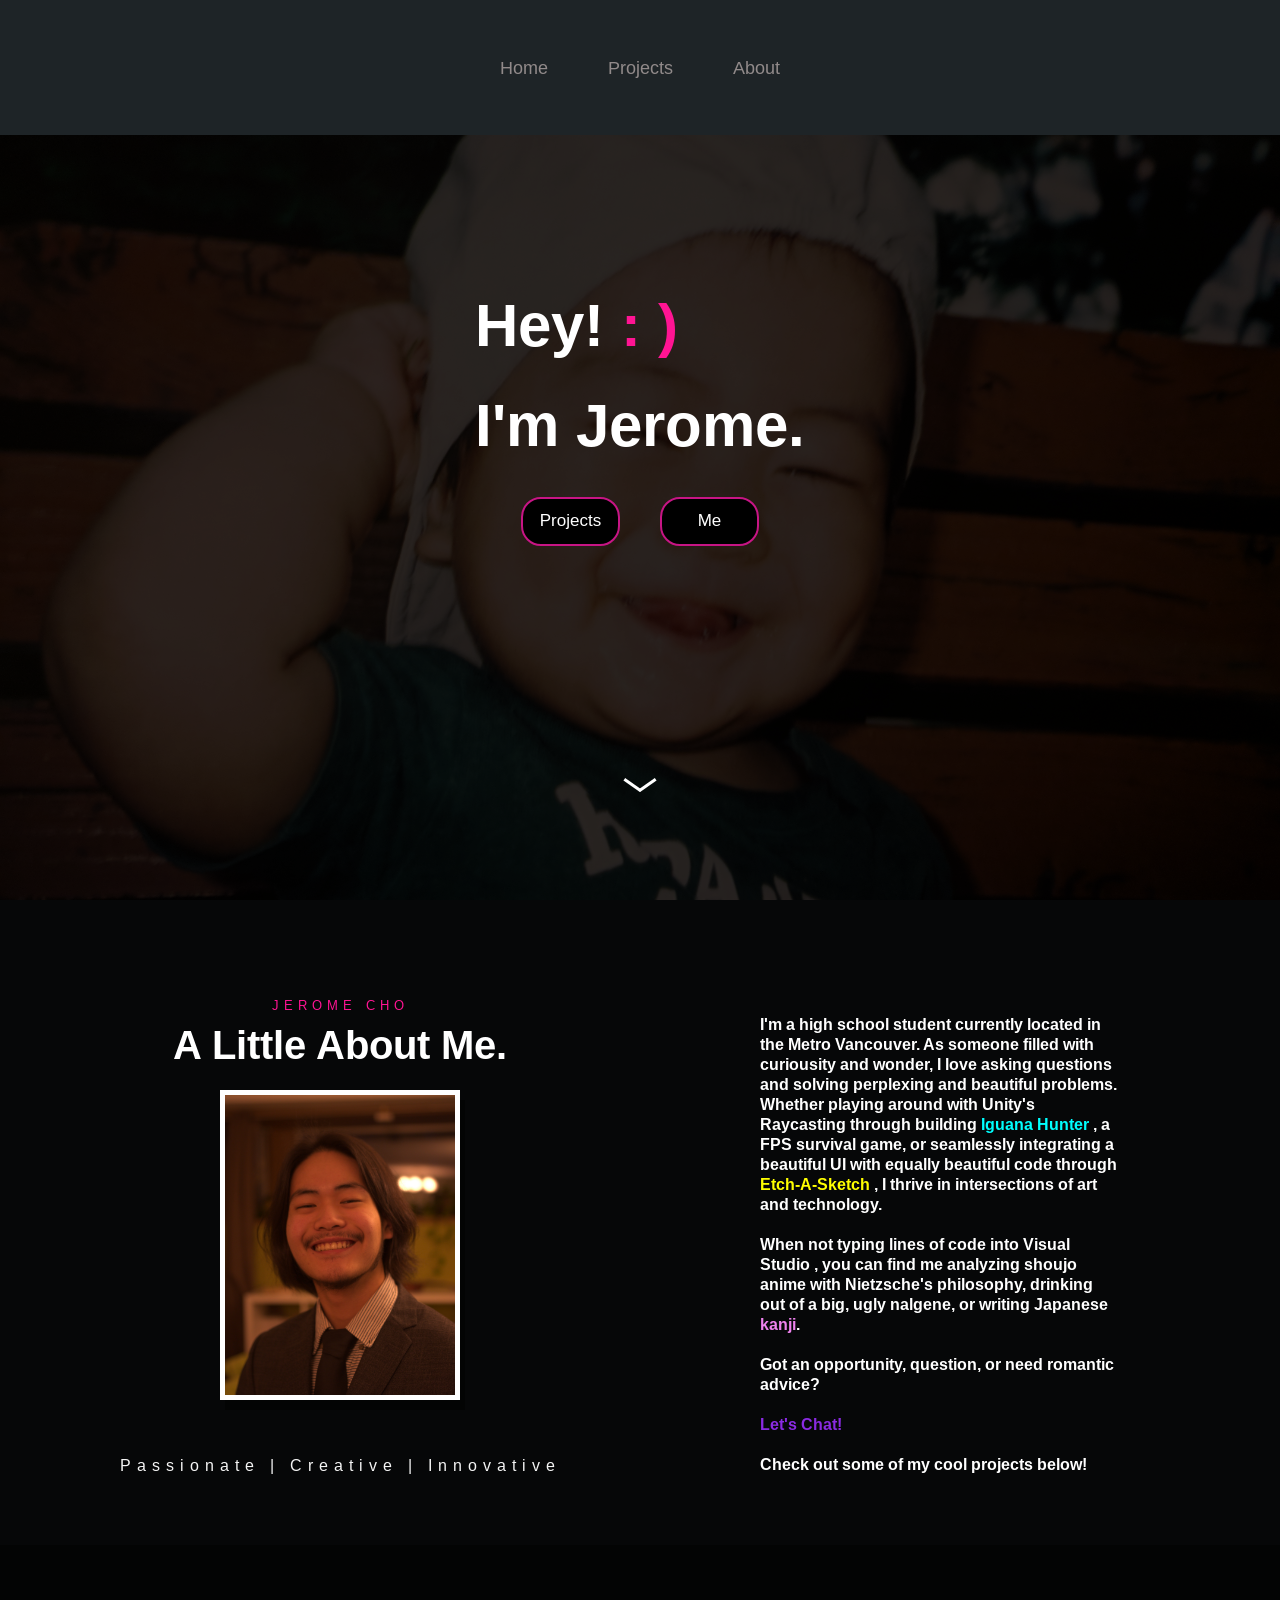
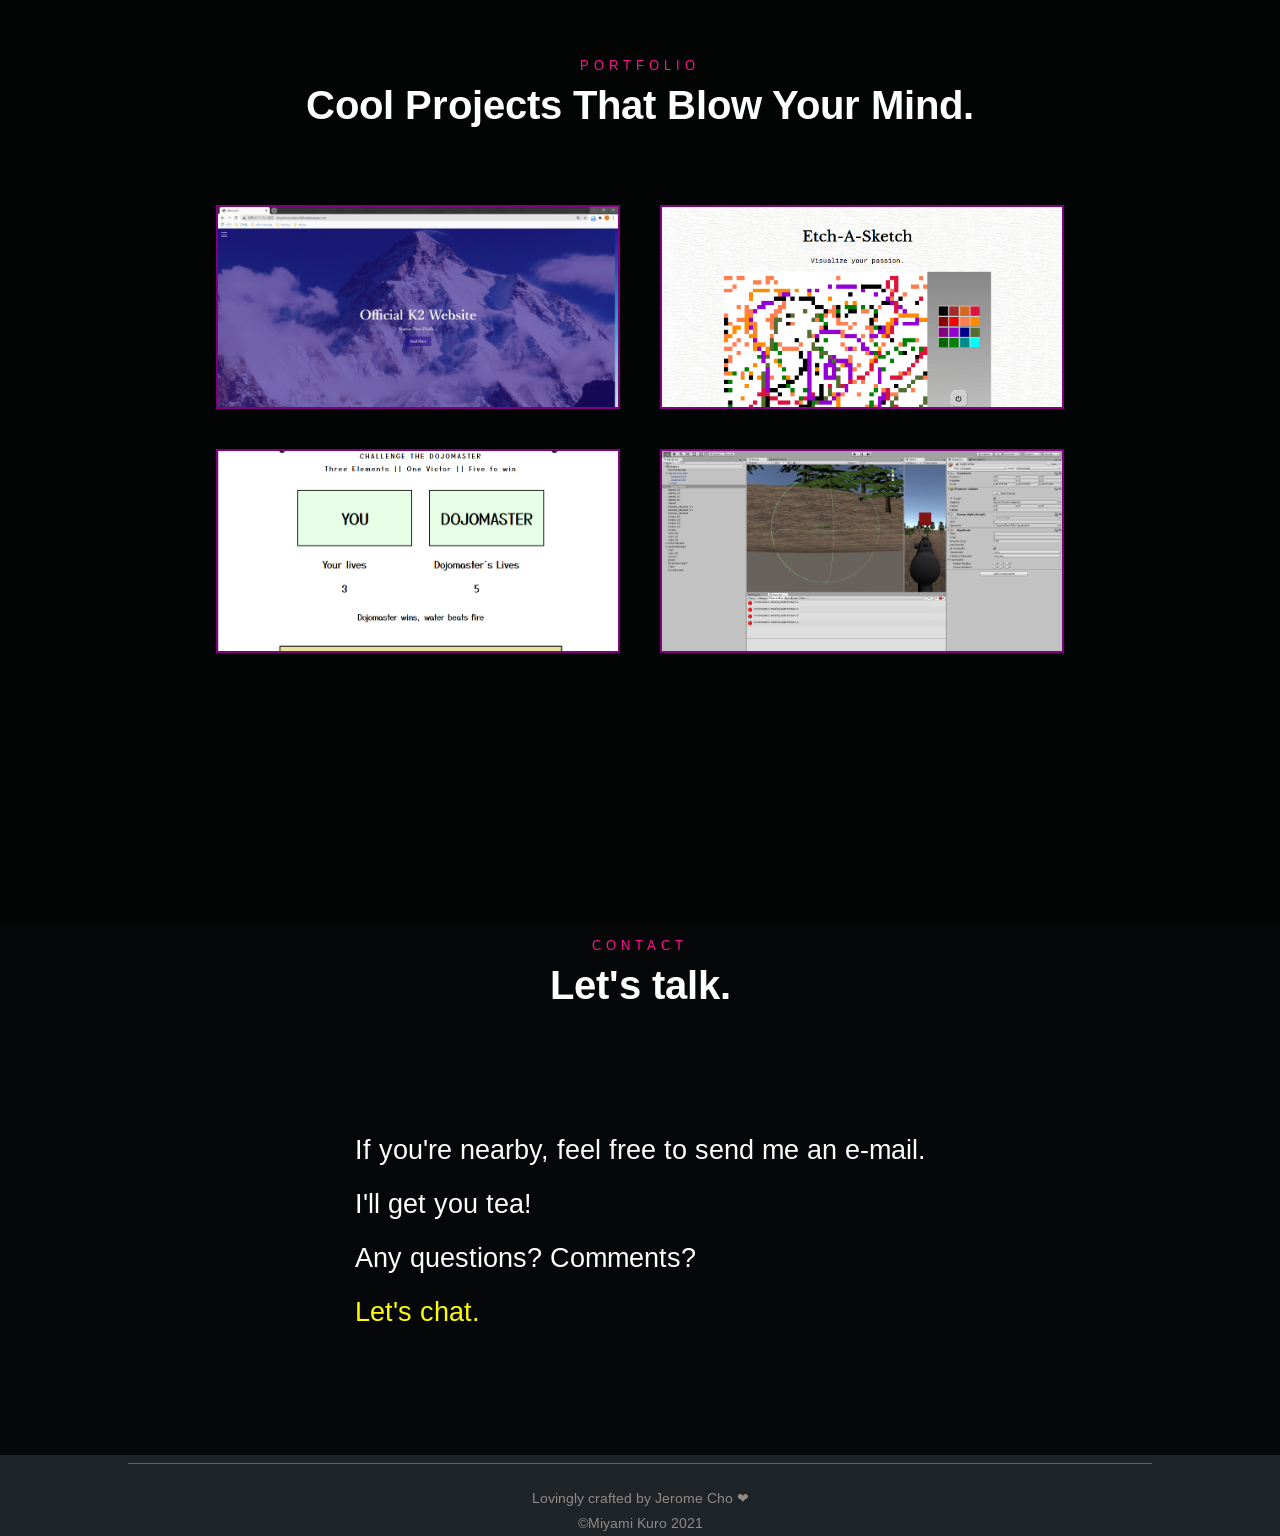
==== index.html @ 731be8f0 "Changed test.html to index.html" ====
<!DOCTYPE html>
<html>
    <head>
        <meta charset="UTF-8">
        <link rel="stylesheet" href="reset.css">
        <link rel="stylesheet" href="style.css">
        <!--jQuery-->
        <script src="https://ajax.googleapis.com/ajax/libs/jquery/3.5.1/jquery.min.js"></script>
        <script src="script.js" async></script> 
        <link rel="preconnect" href="https://fonts.gstatic.com">
        <link href="https://fonts.googleapis.com/css2?family=Arimo:wght@400;700&display=swap" rel="stylesheet"> 
    </head>
    <body>
        <header>
            <nav>
                <div class="nav">
                    <a href="test.html">Home</a>
                    <a href="#projectsSec">Projects</a>
                    <a href="#about">About</a>
                </div>
            </nav>
        </header>
        <main id="main">
            <div id="hero">
                <h1>Hey! <span>: )</span> <br> I'm Jerome. </h1>
                <div id="buttons">
                    <a id="projects" href="#projectsSec">Projects</a>
                    <a id="me" href="#about">Me</a>
                </div>
                <div class="move">
                </div>
            </div>
        </main>
        <div id="about">
            <diV id="aboutLeft">
                <div id="descrip">
                    <p class="descripCaption">JEROME CHO</p>
                    <h1 class="descripTitle">A Little About Me.</h1>
                </div>
                <img id="face" src="/pics/you.jpg">
                <p id="faceCaption">Passionate | Creative | Innovative</p>
            </diV>
            <div id="aboutRight">
                <p>I'm a high school student currently located in the 
                    Metro Vancouver. As someone filled with curiousity 
                    and wonder, I love asking questions and solving 
                    perplexing and beautiful problems. Whether playing 
                    around with Unity's Raycasting through building 
                    <a href="http://bit.ly/367XEsg" style="color: cyan;">Iguana Hunter</a>
                    , a FPS survival game, or seamlessly integrating a 
                    beautiful UI with equally beautiful code through 
                    <a href="http://bit.ly/2OMY0hJ" style="color: yellow;">Etch-A-Sketch</a>
                    , I thrive in intersections of art and technology. <br><br>
                    When not typing lines of code into Visual Studio
                    , you can find me analyzing shoujo anime with 
                    Nietzsche's philosophy, drinking out 
                    of a big, ugly nalgene, or writing Japanese 
                    <a href="https://imgur.com/a/oRPiE6z" style="color: violet">kanji</a>. <br><br>
                    Got an opportunity, question, or need romantic
                    advice? <br><br>
                    <a href="http://bit.ly/2ZlpkFV" style="font-weight: 700; color:blueviolet">Let's Chat!</a><br><br>
                    Check out some of my cool projects below!</p>
            </div>
        </div>
        <div id="projectsSec">
            <div id="projectDesc">
                <p class="descripCaption">PORTFOLIO</p>
                <h1 class="descripTitle">Cool Projects That Blow Your Mind.</h1>
            </div>
            <div id="projectShowcase">
                <div class="projectItem" id="website">
                    <a href="http://bit.ly/3qQcv2G" class="popUp">
                        <p>K2 Website</p>
                    </a>
                </div>
                <div class="projectItem" id="etchASketch">
                    <a href="http://bit.ly/2OMY0hJ" class="popUp">
                        <p>Etch-A-Sketch</p>
                    </a>
                </div>
                <div class="projectItem" id="rockPaper">
                    <a href="http://bit.ly/3tZijbM" class="popUp">
                        <p>Rock Paper Scissors</p>
                    </a>
                </div>
                <div class="projectItem" id="unity">
                    <a href="http://bit.ly/367XEsg" class="popUp">
                        <p>Unity Game Dev</p>
                    </a>
                </div>
            </div>
        </div>
        <div id="contact">
            <div id="contactDesc">
                <p class="descripCaption">CONTACT</p>
                <h1 class="descripTitle">Let's talk.</h1>
            </div>
            <div id="contactInfo">
                <p>If you're nearby, feel free to send me an e-mail. <br><br>
                    I'll get you tea! <br><br>
                    Any questions? Comments? <br><br>
                    <a href="https://bit.ly/2ZlpkFV" style="color: yellow;">Let's chat.</a>
                </p>
            </div>
        </div>
        <footer>
            <hr>
            <p>Lovingly crafted by Jerome Cho ❤ <br>©Miyami Kuro 2021</p>
        </footer>
    </body>
</html>


<!--Nav bar highlighted depending on section of page-->
---- style.css ----
html, body {
    width: 100%;
    height: 100%; 
    font-family: 'Arimo', sans-serif;
    background-color: #1e2427; 
}

header, nav {
    height: 15%;
    display: flex;
    align-items: center;
    justify-content: center;
}

.nav {
    display: flex; 
    align-items: center;
    justify-content: center;
    font-family: 'Arimo', sans-serif;
    font-weight: 400;
}

.nav > a {
    margin: 30px;
    text-decoration: none;
    font-size: 18px;
    color: rgb(145, 138, 138);
    transition: 0.3s;
}

.nav > a:hover {
    color: rgba(255, 255, 255, 1);
}

#main {
    height: 90%;
    display: flex;
    flex-direction: column; 
    align-items: center;
    justify-content: center;
    background-image: url("/pics/baby.jpg");
    background-size: cover;
    background-attachment: fixed;
}

#hero {
    width: 100%;
    height: 100%;
    display: flex; 
    flex-direction: column;
    align-items: center;
    font-size: 60px; 
    font-family: 'Arimo', sans-serif;
    background-color: rgba(0,0,0,0.8);
    color:rgba(255, 255, 255, 1);
    line-height: 100px; /*added */
}

#hero > h1{
    transform: translate(0, 70%);
    font-weight: 700;
}

#buttons{
    transform: translate(0, 105%);
    font-family: 'Arimo', sans-serif;
    font-weight: 400;
}

#hero > h1 > span {
    color: #FF1493;
}

#buttons {
    width: 100%;
    height: 120px;
    display: flex;
    justify-content: center;
    align-items: center;
}

#buttons > a {
    width: 95px;
    height: 45px;
    background-color: black;
    color: rgba(255, 255, 255, 1);
    border: 2px solid #C71585;
    font-family: 'Roboto', sans-serif; 
    font-size: 17px;
    text-decoration: none;
    border-radius: 20px;
    margin: 20px;
    display: flex;
    align-items: center;
    justify-content: center;
    transition: 0.3s;
}

#buttons > a:hover {
    background-color: white;
    color: black;
}

.move::before {
    content: "";
    width: 3px; 
    height: 20px; 
    position: absolute;
    left: 6px;
    top: 5px;
    transform: rotate(55deg);
    background-color:white;
}

.move {
    /*
    background-color: white;
    width: 10px;
    height: 25px;
    */
    transform: translate(0, 35vh);
    animation-name: arrow; 
    animation-duration: 2s;
    animation-iteration-count: infinite;
    animation-timing-function: linear;
}

.move::after {
    content: "";
    width: 3px;
    height: 20px;
    position: absolute;
    top: 5px; 
    right: 6px;
    transform: rotate(-55deg);
    background-color: white;
}

@keyframes arrow {
    0% {
        opacity: 100%;
    }
    50% {
        opacity: 50%;
    }
    100% {
        opacity: 100%;
    }
}

#about {
    background-size: auto;
    position: relative;
    display: flex;
    flex-wrap: wrap;
    justify-content: center;
    padding: 40px;
    background-color: rgba(0,0,0,0.8); 
    color: white;
    float: left;
}

#aboutLeft {
    display: grid;
    align-items: center;
    justify-content: center;
    grid-template-rows: 1fr 40vh 1fr;
    position: relative;
    margin: 0 auto;
    width: 50%;
}

#descrip {
    height: 50%;
    width: auto;
    display: flex;
    flex-direction: column;
    justify-content: center;
    align-items: center;
    line-height: 40px;
}

.descripCaption {
    font-size: 13px;
    font-weight: 400;
    letter-spacing: 5px;
    color: #FF1493;
}

.descripTitle {
    font-size: 40px;
    font-weight: 700;
    color: white;
    text-align: center;
}

#aboutLeft > img {
    height: 300px;
    width: auto;
    border: 5px solid white;
    display: flex; 
    /* centers within the image at the center */
    position: relative;
    margin: 0 auto; 
    box-shadow: 5px 10px rgba(0,0,0,0.45);
}

#aboutLeft > p {
    font-weight: 400;
    letter-spacing: 6px;
    text-align: center;
    line-height: 30px;
    letter-spacing: 6px;
    color: #F5F5F5;
}

#faceCaption {
    word-wrap: break-word;
}

#aboutRight {
    display: flex;
    flex-direction: column;
    align-items: center;
    justify-content: center;
    width: 50%;
}

#aboutRight > p {
    width: 60%;
    padding: 15px;
    margin: 5px;
    font-weight: 700;
    line-height: 20px;
}

#aboutRight > p > a {
    text-decoration: none;
    transition: 0.5s;
}

#aboutRight > p > a:hover{
    opacity: 50%;
}

/*Align about */

#projectsSec {
    background-size: cover;
    position: relative;
    min-height: 100vh;
    max-height: 200vh; 
    padding: 40px;
    display: flex;
    flex-direction: column;
    background-color: rgba(0,0,0,0.9); 
}

#projectDesc {
    height: 200px;
    width: 100%;
    display: flex;
    flex-direction: column;
    justify-content: center;
    align-items: center;
    line-height: 40px;
}

#projectShowcase {
    width: 100%;
    height: auto;
    display: flex;
    justify-content: center;
    align-items: center;
    flex-wrap: wrap;
}

.projectItem {
    width: 400px;
    height: 200px;
    border: 2px solid purple;
    margin: 20px;
    transition: 0.3s;
}

.projectItem:hover {
    border: 2px solid purple;
}

.popUp {
    width: 100%; 
    height: 100%; 
    color: rgba(255,255,255,0);
    display: flex; 
    align-items: center;
    text-decoration: none;
    transition: 0.5s;
}

.popUp > p {
    width: 100%;
    height: 100%;
    display: flex;
    align-items: center;
    justify-content: center;
    transition: 0.5s;
    font-size: 4vh;
}

.popUp:hover {
    background-color: rgba(0,0,0,0.55);
    color: rgba(255,255,255,1);
    font-weight: 700;
}

#website {
    background: url("pics/website.JPG");
}

#etchASketch {
    background: url("/pics/etchasketch");
}

#rockPaper {
    background: url("/pics/rockPaper.png");
}

#unity {
    background: url("/pics/unity.png");
}

#website, #etchASketch, #rockPaper, #unity {
    background-size: cover;
}

#contact {
    width: 100%; 
    background-color: rgba(0,0,0,0.8); 
    display: flex;
    flex-direction: column;
}

#contactDesc {
    width: 100%;
    height: 60%;
    display: flex;
    flex-direction: column; 
    align-items: center;
    justify-content: center;
    line-height: 40px;
}

#contactInfo {
    background-size: cover;
    height: 50vh;
    width: 100%;
    display: flex;
    justify-content: center;
    align-items: center;
    color: white;
    font-size: 3vh;
}

#contactInfo > p > a{
    text-decoration: none;
    transition: 0.3s;
}

#contactInfo > p > a:hover {
    opacity: 40%;
}

footer{
    width: 100%;
    height: 8%;
    /*background-color: #1e2427; */ 
    margin: 0;
    padding: 0;
}

footer > hr {
    width: 80%;
    background-color: rgba(255,255,255,0.3);
    height: 0.2px;
    border: none;
}

footer > p {
    font-size: 1.5vh;
    color: rgb(145, 138, 138);
    line-height: 25px;
    text-align: center;
    position: relative;
    top: 15px;
    left: 0;
    right: 0;
    /*make responsive*/
}


/* phone support android */ 


@media (max-width: 675px) {
    #aboutLeft {
        width: 100%;
        row-gap: 5%;
    }

    #aboutRight {
        width: 100%;
    }

    #aboutRight > p {
        width: 80%;
    }

    #contactInfo {
        font-size: 2.5vh;
    }
}

@media (max-width: 500px) {
    #contactInfo > p{
        width: 80%;
    }
}
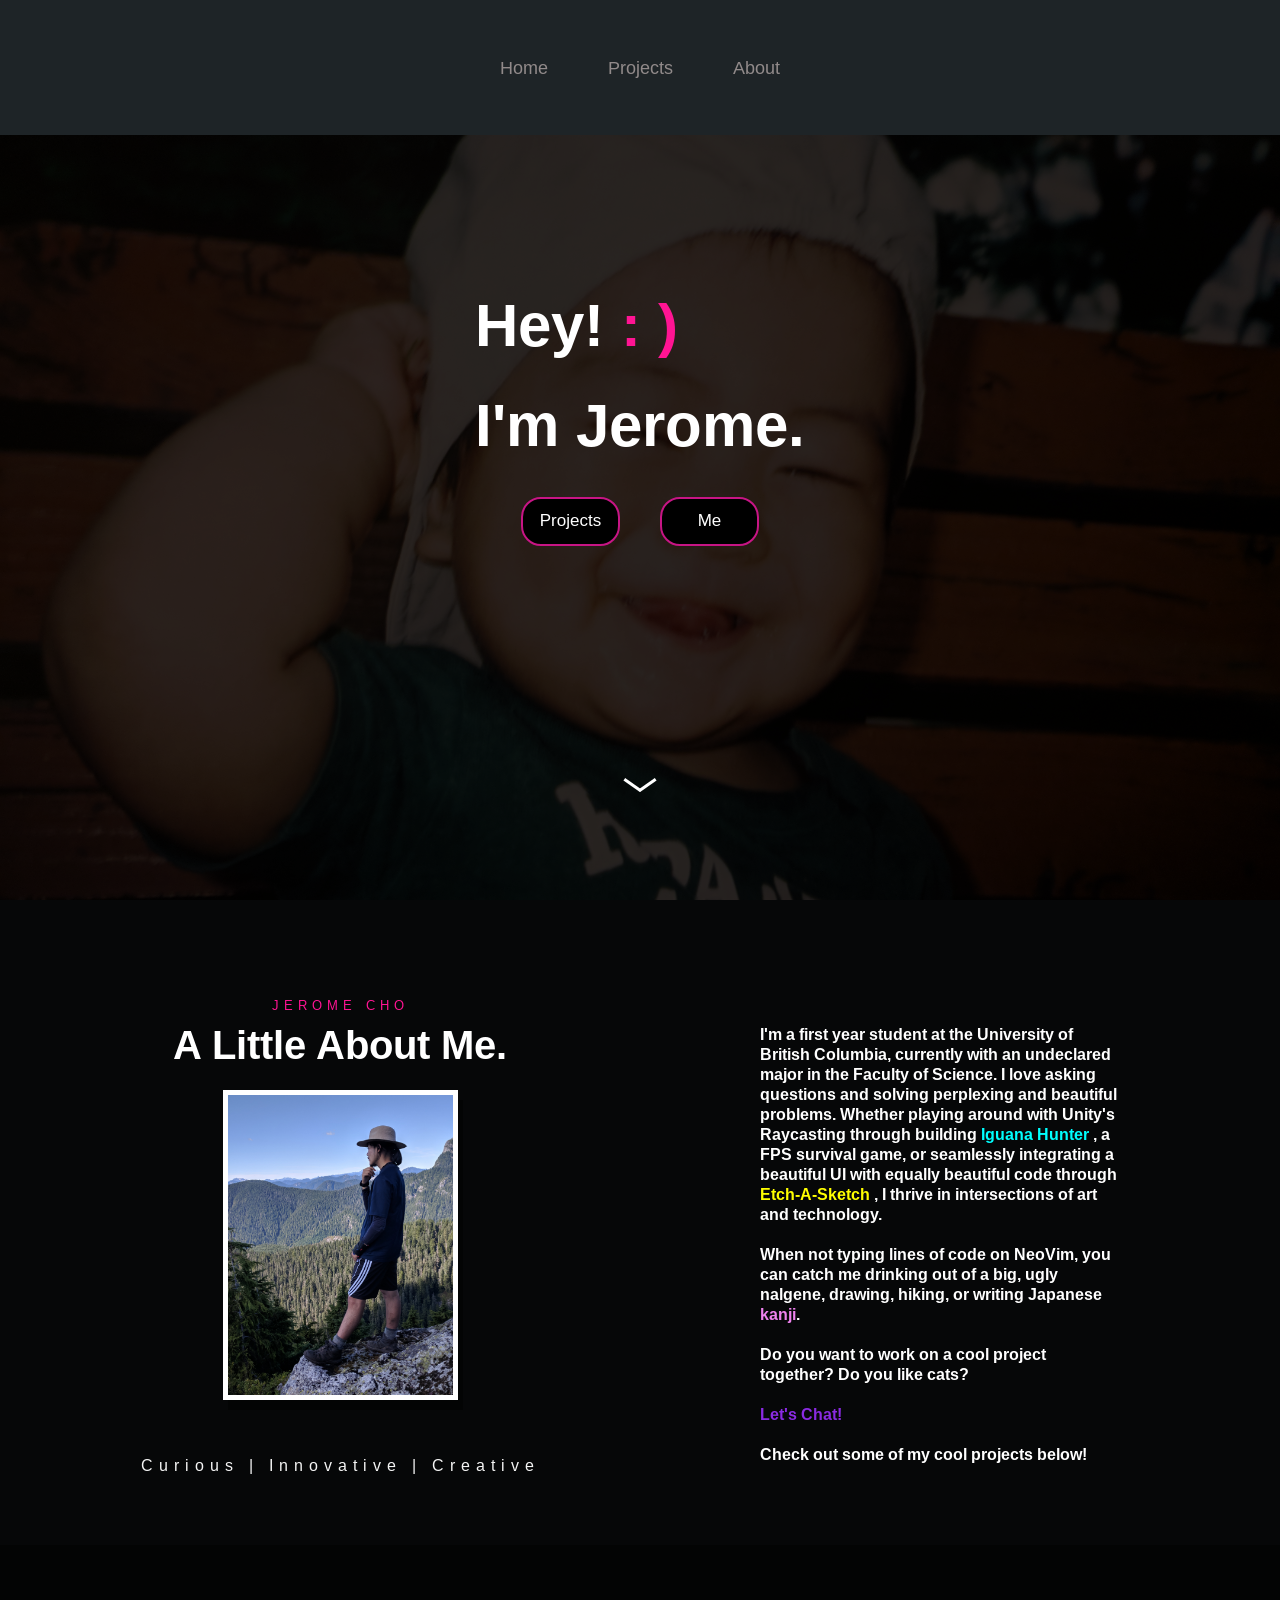
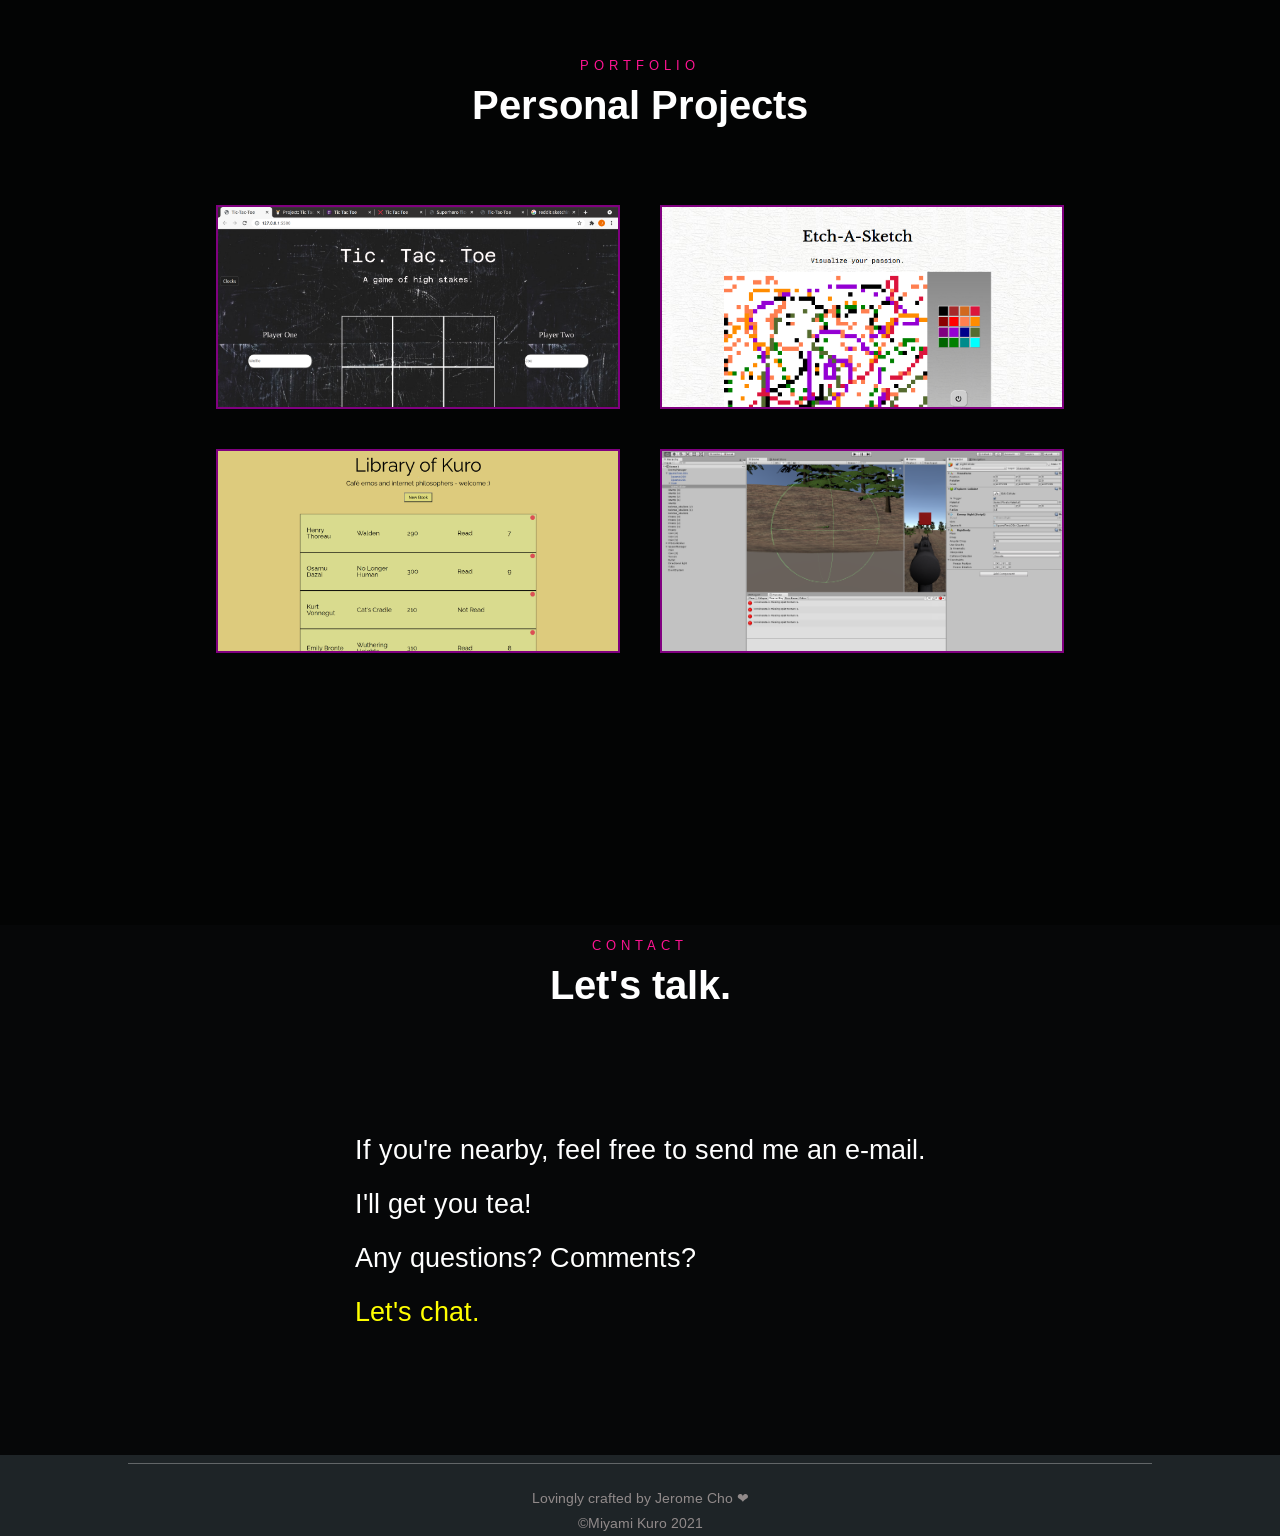
==== commit e57cdac3: "added image" ====
--- a/index.html
+++ b/index.html
@@ -1,7 +1,7 @@
 <!DOCTYPE html>
 <html>
     <head>
-        <meta charset="UTF-8">
+       <meta charset="UTF-8">
         <link rel="stylesheet" href="reset.css">
         <link rel="stylesheet" href="style.css">
         <!--jQuery-->
@@ -37,13 +37,13 @@
                     <p class="descripCaption">JEROME CHO</p>
                     <h1 class="descripTitle">A Little About Me.</h1>
                 </div>
-                <img id="face" src="/pics/you.jpg">
-                <p id="faceCaption">Passionate | Creative | Innovative</p>
+                <img id="face" src="/pics/profile.jpg">
+                <p id="faceCaption">Curious | Innovative | Creative</p>
             </diV>
             <div id="aboutRight">
-                <p>I'm a high school student currently located in the 
-                    Metro Vancouver. As someone filled with curiousity 
-                    and wonder, I love asking questions and solving 
+                <p>I'm a first year student at the University of British 
+		Columbia, currently with an undeclared major in the Faculty 
+		of Science. I love asking questions and solving 
                     perplexing and beautiful problems. Whether playing 
                     around with Unity's Raycasting through building 
                     <a href="http://bit.ly/367XEsg" style="color: cyan;">Iguana Hunter</a>
@@ -51,13 +51,10 @@
                     beautiful UI with equally beautiful code through 
                     <a href="http://bit.ly/2OMY0hJ" style="color: yellow;">Etch-A-Sketch</a>
                     , I thrive in intersections of art and technology. <br><br>
-                    When not typing lines of code into Visual Studio
-                    , you can find me analyzing shoujo anime with 
-                    Nietzsche's philosophy, drinking out 
-                    of a big, ugly nalgene, or writing Japanese 
+                    When not typing lines of code on NeoVim, you can catch me drinking out 
+                    of a big, ugly nalgene, drawing, hiking, or writing Japanese 
                     <a href="https://imgur.com/a/oRPiE6z" style="color: violet">kanji</a>. <br><br>
-                    Got an opportunity, question, or need romantic
-                    advice? <br><br>
+                    Do you want to work on a cool project together? Do you like cats? <br><br>
                     <a href="http://bit.ly/2ZlpkFV" style="font-weight: 700; color:blueviolet">Let's Chat!</a><br><br>
                     Check out some of my cool projects below!</p>
             </div>
@@ -65,12 +62,12 @@
         <div id="projectsSec">
             <div id="projectDesc">
                 <p class="descripCaption">PORTFOLIO</p>
-                <h1 class="descripTitle">Cool Projects That Blow Your Mind.</h1>
+                <h1 class="descripTitle">Personal Projects</h1>
             </div>
             <div id="projectShowcase">
-                <div class="projectItem" id="website">
-                    <a href="http://bit.ly/3qQcv2G" class="popUp">
-                        <p>K2 Website</p>
+                <div class="projectItem" id="tictac">
+                    <a href="https://github.com/miyami-kuro/tic-tac-toe-" class="popUp">
+                        <p>Tic-Tac-Toe</p>
                     </a>
                 </div>
                 <div class="projectItem" id="etchASketch">
@@ -78,9 +75,9 @@
                         <p>Etch-A-Sketch</p>
                     </a>
                 </div>
-                <div class="projectItem" id="rockPaper">
-                    <a href="http://bit.ly/3tZijbM" class="popUp">
-                        <p>Rock Paper Scissors</p>
+                <div class="projectItem" id="library">
+                    <a href="https://github.com/miyami-kuro/Kuro-no-Library" class="popUp">
+                        <p>Library of Kuro</p>
                     </a>
                 </div>
                 <div class="projectItem" id="unity">
@@ -111,4 +108,4 @@
 </html>
 
 
-<!--Nav bar highlighted depending on section of page-->+<!--Nav bar highlighted depending on section of page-->
--- a/style.css
+++ b/style.css
@@ -313,23 +313,23 @@
     font-weight: 700;
 }
 
-#website {
-    background: url("pics/website.JPG");
+#tictac {
+    background: url("pics/tictactoe.png");
 }
 
 #etchASketch {
     background: url("/pics/etchasketch");
 }
 
-#rockPaper {
-    background: url("/pics/rockPaper.png");
+#library {
+    background: url("/pics/library.png");
 }
 
 #unity {
     background: url("/pics/unity.png");
 }
 
-#website, #etchASketch, #rockPaper, #unity {
+#library, #etchASketch, #tictac, #unity {
     background-size: cover;
 }
 
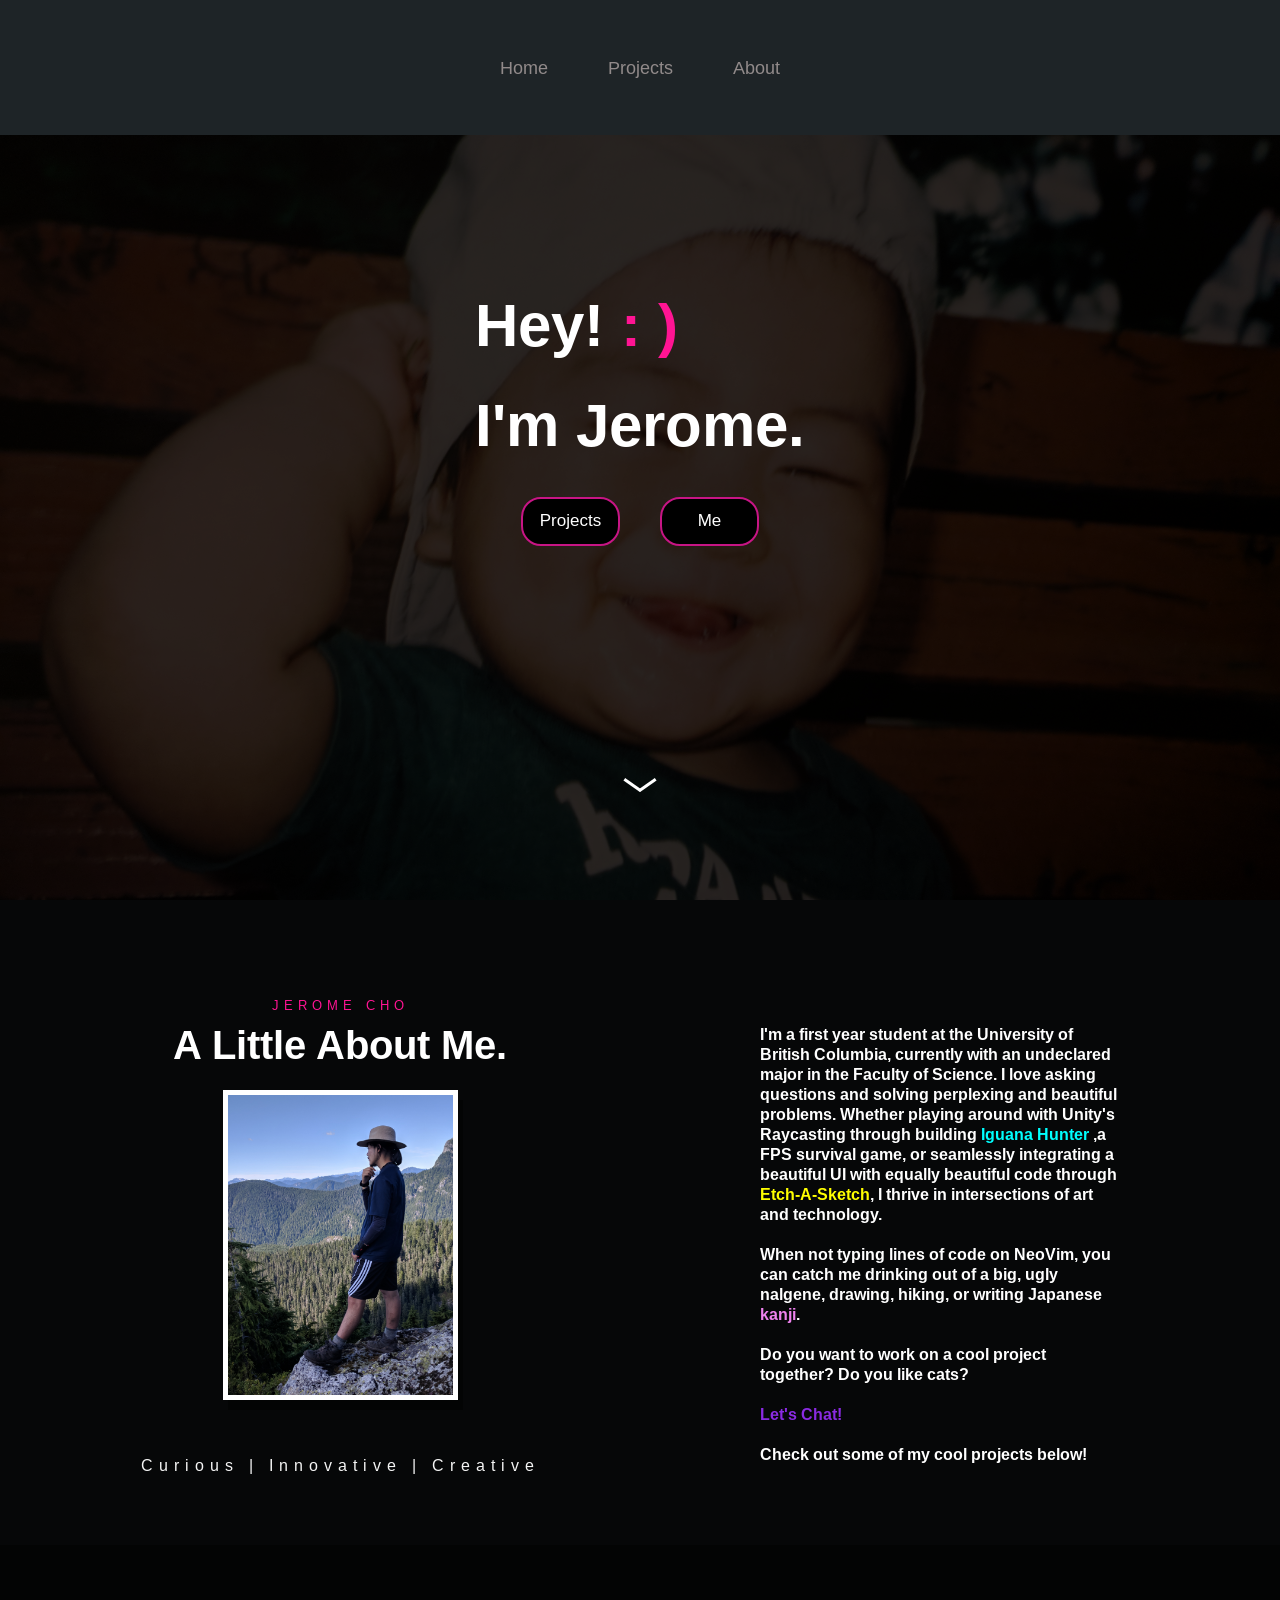
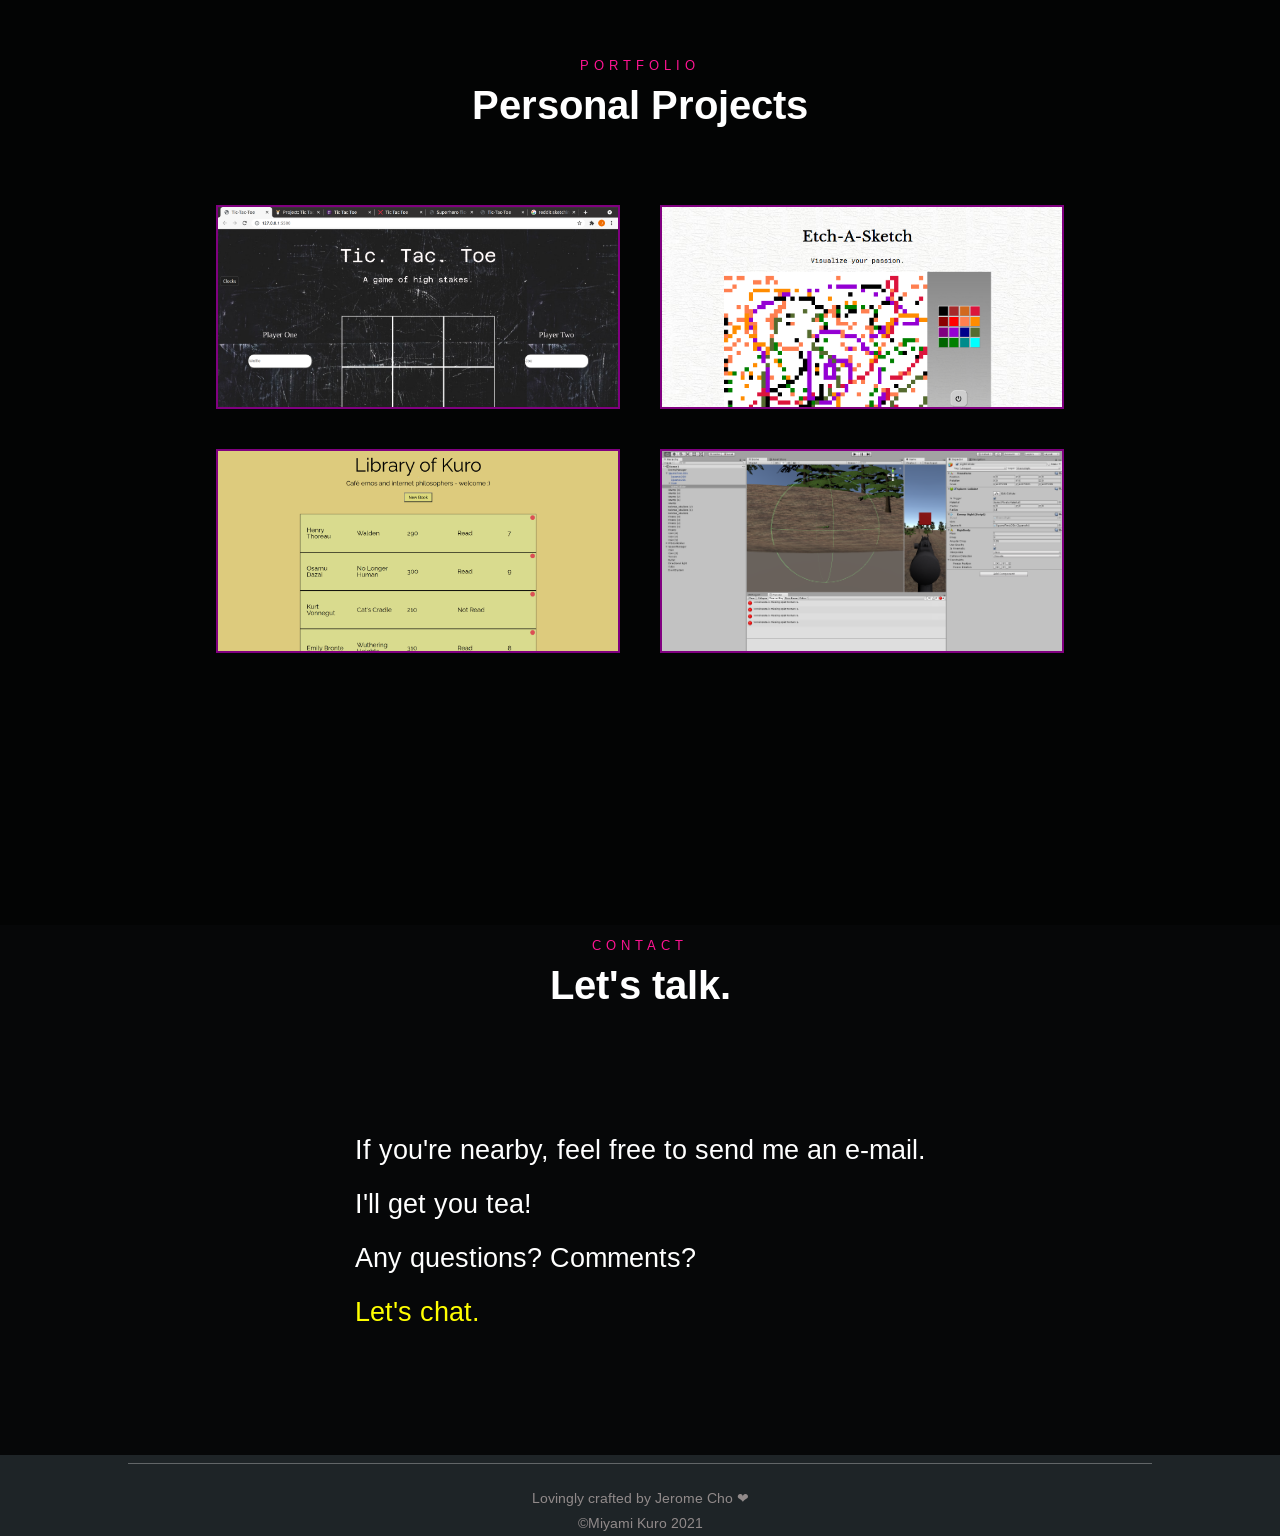
==== commit 797f92de: "fixed typos" ====
--- a/index.html
+++ b/index.html
@@ -47,10 +47,10 @@
                     perplexing and beautiful problems. Whether playing 
                     around with Unity's Raycasting through building 
                     <a href="http://bit.ly/367XEsg" style="color: cyan;">Iguana Hunter</a>
-                    , a FPS survival game, or seamlessly integrating a 
+                    ,a FPS survival game, or seamlessly integrating a 
                     beautiful UI with equally beautiful code through 
-                    <a href="http://bit.ly/2OMY0hJ" style="color: yellow;">Etch-A-Sketch</a>
-                    , I thrive in intersections of art and technology. <br><br>
+                    <a href="http://bit.ly/2OMY0hJ" style="color: yellow;">Etch-A-Sketch</a>,
+		    I thrive in intersections of art and technology. <br><br>
                     When not typing lines of code on NeoVim, you can catch me drinking out 
                     of a big, ugly nalgene, drawing, hiking, or writing Japanese 
                     <a href="https://imgur.com/a/oRPiE6z" style="color: violet">kanji</a>. <br><br>
